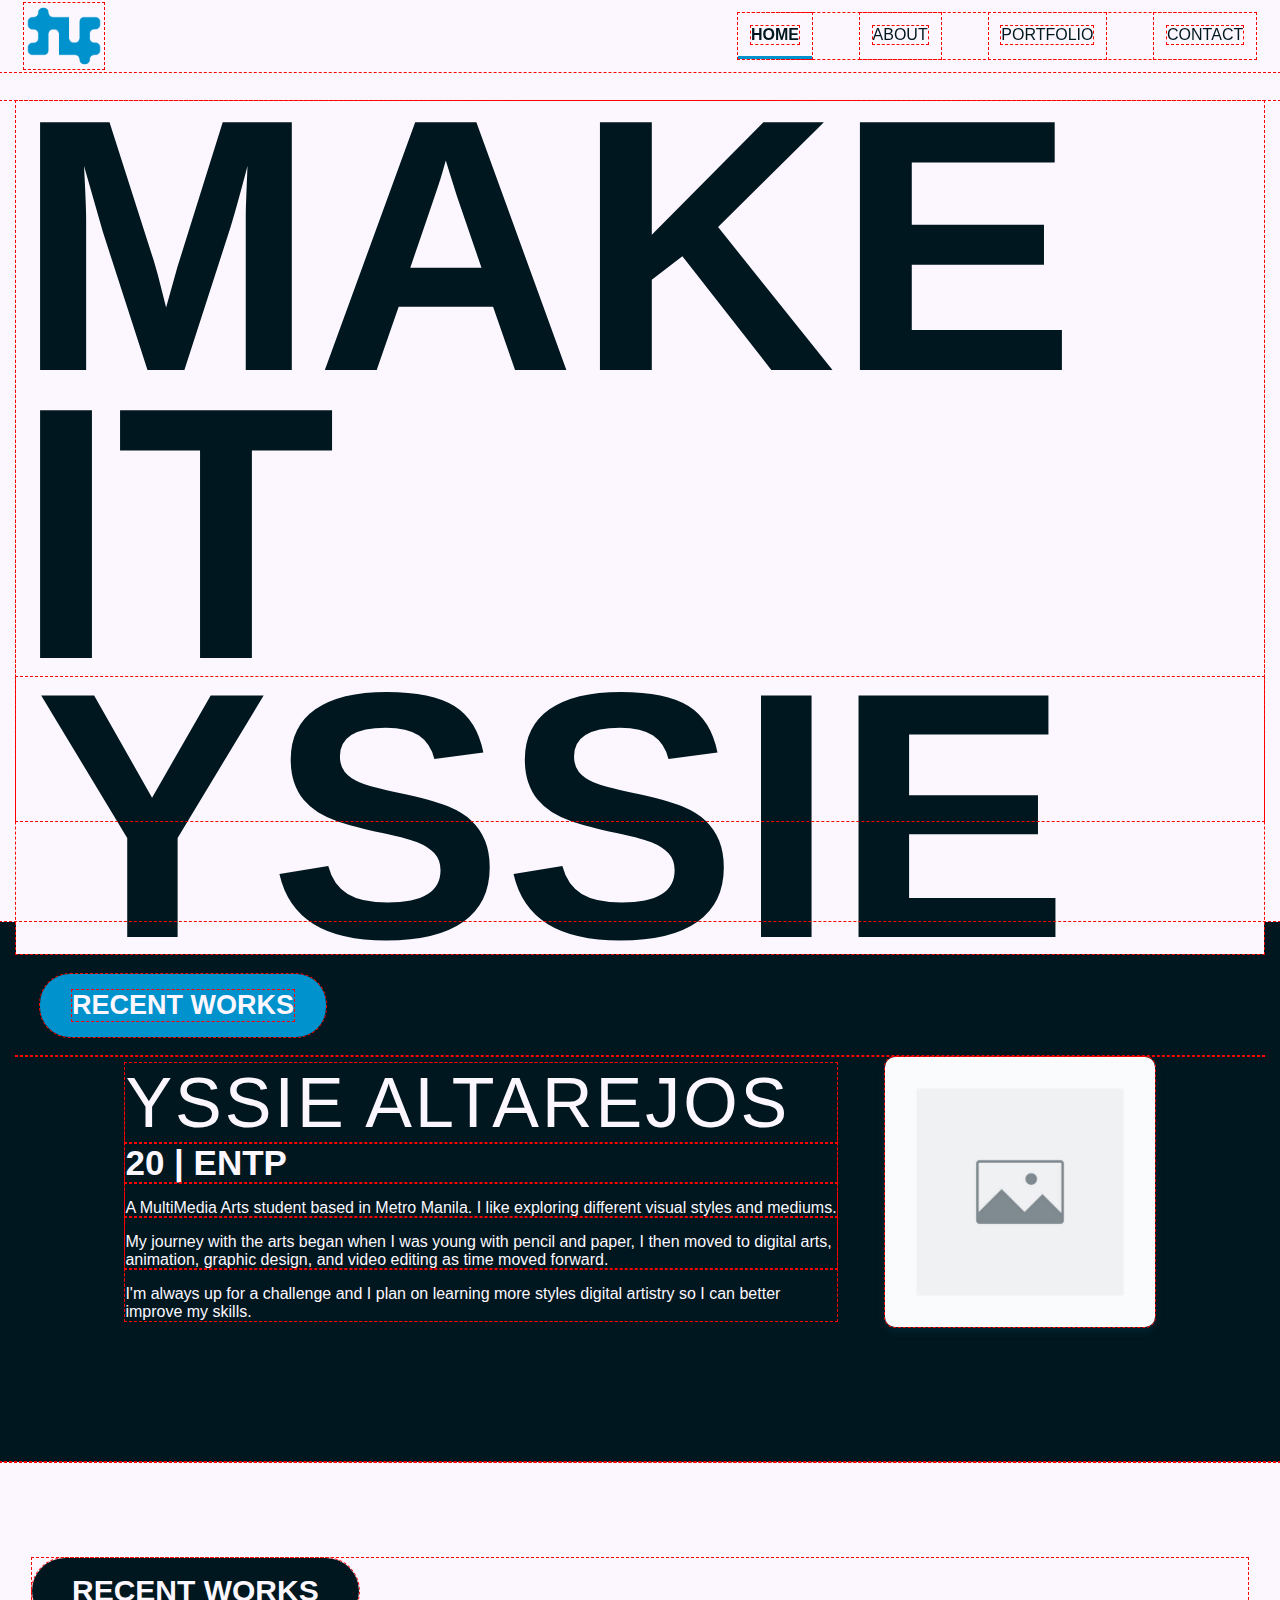
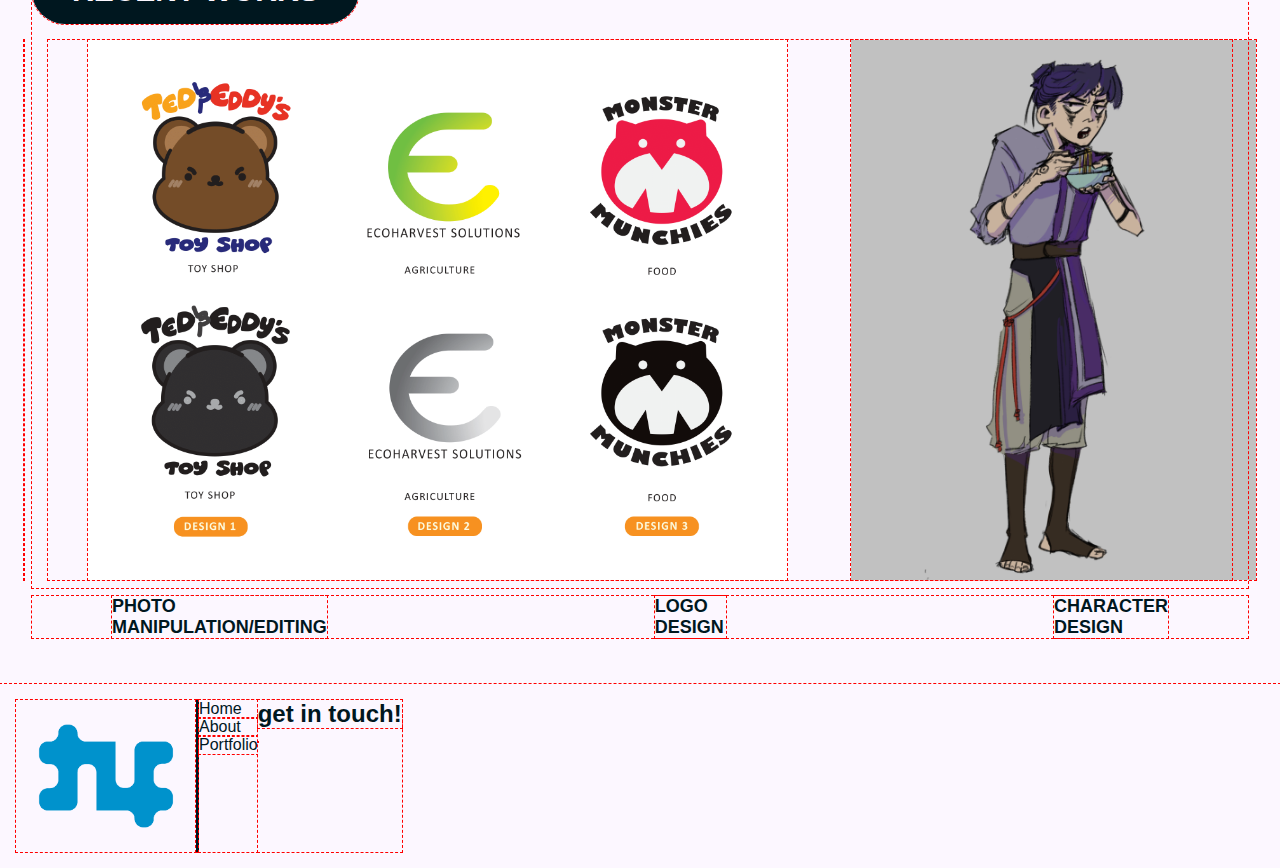
==== index.html @ 8e15fe75 "Landing Page" ====
<!DOCTYPE html>
<html lang="en">
  <head>
    <meta charset="UTF-8" />
    <meta name="viewport" content="width=device-width, initial-scale=1.0" />
    <title>Yssie</title>
    <link rel="stylesheet" href="./assets/css/style.css" />
  </head>
  <body>
    <header class="header">
      <img class="logo" src="./assets/img/logo-b-06.png" alt="" />
      <nav>
        <a class="btn active" href="">
          <p>Home</p>
        </a>
        <a class="btn" href="/pages/About/index.html">
          <p>About</p>
        </a>
        <a class="btn" href="">
          <p>Portfolio</p>
        </a>
        <a class="btn" href="#contact">
          <p>Contact</p>
        </a>
      </nav>
    </header>

    <section class="hero">
      <h1>make it</h1>
      <h2>yssie</h2>
      <a class="hbtn" href="#rworks"><p>Recent Works</p></a>
      <img src="" alt="" />
    </section>

    <section id="abtme">
      <div class="abttxt">
        <h3>YSSIE ALTAREJOS</h3>
        <h4>20 | ENTP</h4>
        <p>
          A MultiMedia Arts student based in Metro Manila. I like exploring
          different visual styles and mediums.
        </p>
        <p>
          My journey with the arts began when I was young with pencil and paper,
          I then moved to digital arts,<br />
          animation, graphic design, and video editing as time moved forward.
        </p>
        <p>
          I'm always up for a challenge and I plan on learning more styles
          digital artistry so I can better <br />
          improve my skills.
        </p>
      </div>
      <img src="./assets/img/placeholder.jpg" alt="" />
    </section>
    <section class="abtsec"></section>
    <section id="rworks">
      <h3>Recent works</h3>
      <div class="pcontainer">
        <img src="./assets/img/LE2_ALTAREJOS.jpg" alt="" />
        <img src="./assets/img/LE3_ALTAREJOS-1.png" alt="" />
        <img src="./assets/img/TSA1_ALTAREJOS.jpg" alt="" />
      </div>
      <div class="pdesc">
        <p>Photo Manipulation/Editing</p>
        <p>Logo Design</p>
        <p>Character Design</p>
      </div>
    </section>
    <section id="contact">
      <img class="clogo" src="./assets/img/logo-b-06.png" alt="" />
      <div class="seperator"></div>
      <div class="links">
        <a href="#">
          <p>Home</p>
        </a>
        <a href="./pages/About/index.html">
          <p>About</p>
        </a>
        <a href="./pages/Portfolio/index.html">
          <p>Portfolio</p>
        </a>
      </div>
      <div class="touch">
        <h2>get in touch!</h2>
        <img src="" alt="" /><img src="" alt="" />
      </div>
    </section>
  </body>
</html>
---- assets/css/style.css ----
* {
  background-color: #fcf7ff;
  margin: 0;
  padding: 0;
  box-sizing: border-box;
  color: #00171f;
  font-family: Arial, Helvetica, sans-serif;
  outline: red dashed 1px;
}

a {
  color: #00171f;
  text-decoration: none;
}

.header {
  display: flex;
  align-items: center;
  justify-content: space-between;
  padding: 2rem 1.5rem 2rem;
  height: 8dvh;
  background-color: #fcf7ffe3;
  position: fixed;
  top: 0;
  left: 0;
  right: 0;
  z-index: 1000;
}

.logo {
  width: 5rem;
  background: transparent;
}

.header nav {
  display: flex;
  justify-content: end;
  gap: 3rem;
  background: transparent;

  .btn {
    padding: 0.8rem;
    border-bottom: 2px transparent solid;
    text-transform: uppercase;
    background: transparent;

    p {
      background: transparent;
    }

    &.active {
      border-bottom: 3px #0092cc solid;
      font-weight: 700;
    }
  }
}

.hero {
  height: 80dvh;
  display: flex;
  flex-direction: column;
  margin: 6.3rem 1rem;
}

.hero h1 {
  font-size: 40dvh;
  font-weight: 800;
  line-height: 0.8;
  text-transform: uppercase;
}

.hero h2 {
  padding: 1rem 1.2rem;
  font-size: 39dvh;
  font-weight: 800;
  line-height: 0.7;
  text-transform: uppercase;
}

.hbtn {
  width: fit-content;
  padding: 1rem 2rem;
  margin: 1.2rem 1.5rem;
  background-color: #0092cc;
  border: none;
  border-radius: 30px;
  cursor: pointer;
  text-align: center;
  text-transform: uppercase;

  p {
    background: transparent;
    color: #fcf7ff;
    font-weight: 600;
    font-size: 3dvh;
  }
}

#abtme {
  height: 60dvh;
  display: flex;
  align-items: center;
  justify-content: center;
  gap: 3rem;
  padding: 2rem;
  background: #00171f;
}

.abttxt {
  display: flex;
  flex-direction: column;
  background: transparent;

  h3 {
    color: #fcf7ff;
    background: transparent;
    font-size: 70px;
    font-family:Impact, Haettenschweiler, 'Arial Narrow Bold', sans-serif;
    letter-spacing: 3px;
    font-weight: 300;
  }

  h4 {
    color: #fcf7ff;
    background: transparent;
    font-size: 35px;
  }

  p {
    color: #fcf7ff;
    background: transparent;
    padding-top: 1rem;
  }
}

#abtme img {
  width: 30dvh;
  max-width: 50dvh;
  height: auto;
  border-radius: 10px;
  box-shadow: 0 4px 8px #014a634f;
}

#rworks {
  height: 70dvh;
  margin: 6rem 2rem;
  justify-content: space-between;
  flex-direction: row;
}

#rworks h3 {
  padding: 1rem 2.5rem;
  width: fit-content;
  border-radius: 70px;
  font-size: 30px;
  text-transform: uppercase;
  align-items: center;
  border: transparent;
  background-color: #00171f;
  color: #fcf7ff;
}

.pcontainer {
  margin: 1rem;
  display: flex;
  justify-content: center;
  gap: 4rem;
  height: 60dvh;
}

.pdesc {
  padding: 0rem 5rem;
  display: flex;
  gap: 20.5rem;
  font-size: 2dvh;
  font-weight: 600;
  text-transform: uppercase;
}

#contact {
  padding: 1rem;
  display: flex;
  .seperator{
    width: 3px;
    background-color: #00171f;
  }
  .clogo {
    width: 20dvh;
    padding: 1rem;
  }
  .links {

  }
}
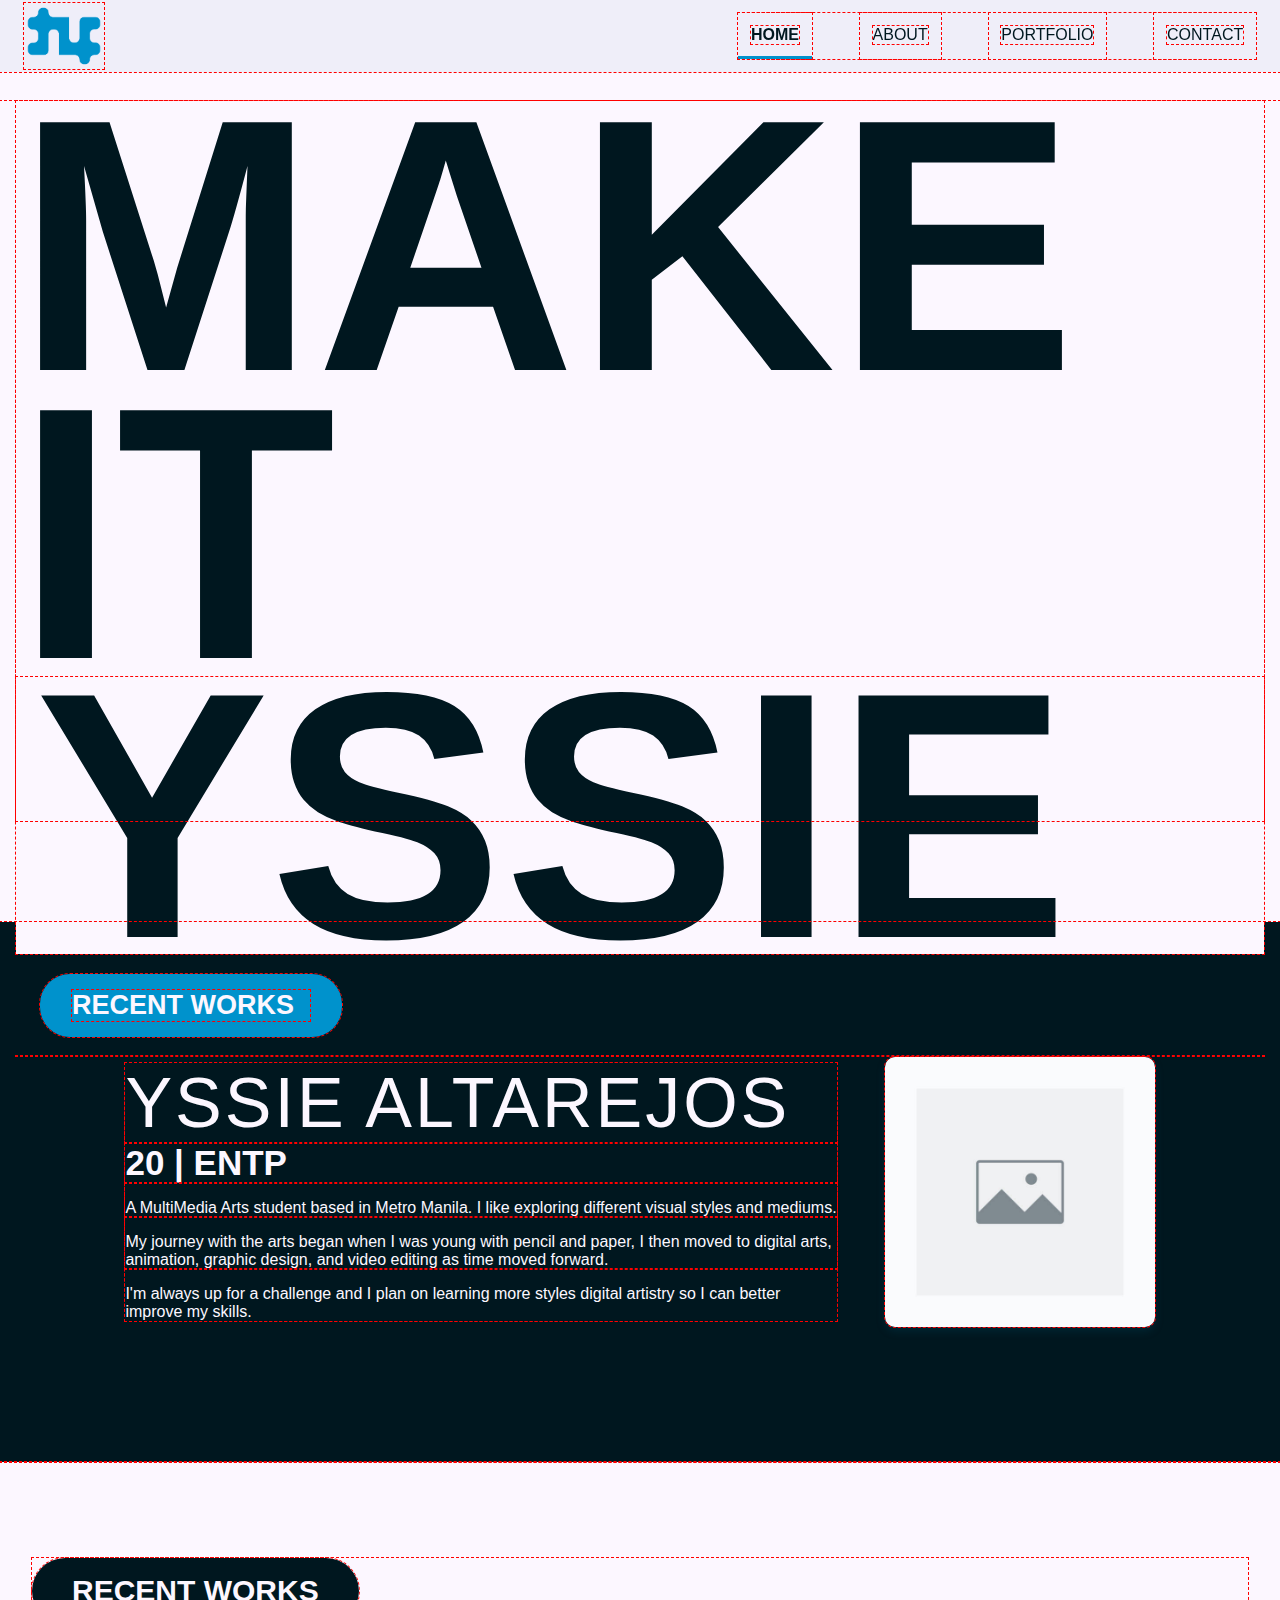
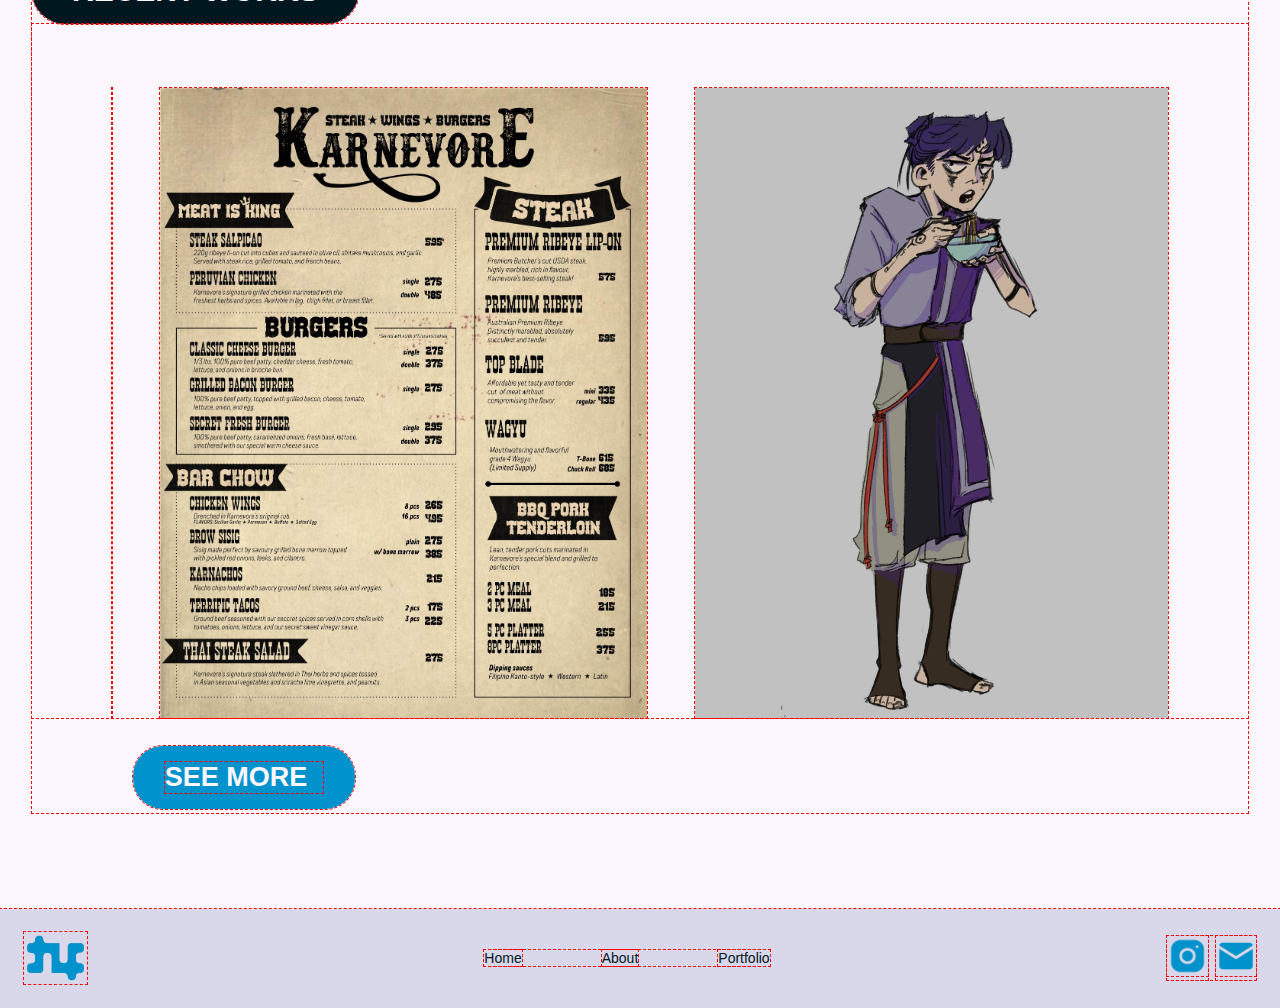
==== commit 3843adf5: "Contact update" ====
--- a/index.html
+++ b/index.html
@@ -3,7 +3,7 @@
   <head>
     <meta charset="UTF-8" />
     <meta name="viewport" content="width=device-width, initial-scale=1.0" />
-    <title>Yssie</title>
+    <title>Yssie Altarejos</title>
     <link rel="stylesheet" href="./assets/css/style.css" />
   </head>
   <body>
@@ -54,22 +54,20 @@
       <img src="./assets/img/placeholder.jpg" alt="" />
     </section>
     <section class="abtsec"></section>
+
     <section id="rworks">
       <h3>Recent works</h3>
-      <div class="pcontainer">
+      <div class="rwork-img">
         <img src="./assets/img/LE2_ALTAREJOS.jpg" alt="" />
-        <img src="./assets/img/LE3_ALTAREJOS-1.png" alt="" />
+        <img src="./assets/img/LE3_ALTAREJOS.jpg" alt="" />
         <img src="./assets/img/TSA1_ALTAREJOS.jpg" alt="" />
       </div>
-      <div class="pdesc">
-        <p>Photo Manipulation/Editing</p>
-        <p>Logo Design</p>
-        <p>Character Design</p>
-      </div>
+      <a class="pbutton" href="./pages/Portfolio/index.html"><p>See More</p></a>
     </section>
+
     <section id="contact">
       <img class="clogo" src="./assets/img/logo-b-06.png" alt="" />
-      <div class="seperator"></div>
+
       <div class="links">
         <a href="#">
           <p>Home</p>
@@ -81,9 +79,13 @@
           <p>Portfolio</p>
         </a>
       </div>
-      <div class="touch">
-        <h2>get in touch!</h2>
-        <img src="" alt="" /><img src="" alt="" />
+      <div class="socmed">
+        <a href="https://www.instagram.com/venmaer_"
+          ><img src="./assets/img/ig.png"
+        /></a>
+        <a href="mailto:yssiealtarejos@gmail.com"
+          ><img src="./assets/img/email.png"
+        /></a>
       </div>
     </section>
   </body>
--- a/assets/css/style.css
+++ b/assets/css/style.css
@@ -19,7 +19,7 @@
   justify-content: space-between;
   padding: 2rem 1.5rem 2rem;
   height: 8dvh;
-  background-color: #fcf7ffe3;
+  background-color: #efeef9f9;
   position: fixed;
   top: 0;
   left: 0;
@@ -60,24 +60,25 @@
   display: flex;
   flex-direction: column;
   margin: 6.3rem 1rem;
-}
-
-.hero h1 {
-  font-size: 40dvh;
-  font-weight: 800;
-  line-height: 0.8;
-  text-transform: uppercase;
-}
-
-.hero h2 {
-  padding: 1rem 1.2rem;
-  font-size: 39dvh;
-  font-weight: 800;
-  line-height: 0.7;
-  text-transform: uppercase;
+
+  h1 {
+    font-size: 40dvh;
+    font-weight: 800;
+    line-height: 0.8;
+    text-transform: uppercase;
+  }
+
+  h2 {
+    padding: 1rem 1.2rem;
+    font-size: 39dvh;
+    font-weight: 800;
+    line-height: 0.7;
+    text-transform: uppercase;
+  }
 }
 
 .hbtn {
+  display: flex;
   width: fit-content;
   padding: 1rem 2rem;
   margin: 1.2rem 1.5rem;
@@ -89,6 +90,7 @@
   text-transform: uppercase;
 
   p {
+    padding-right: 1rem;
     background: transparent;
     color: #fcf7ff;
     font-weight: 600;
@@ -115,7 +117,7 @@
     color: #fcf7ff;
     background: transparent;
     font-size: 70px;
-    font-family:Impact, Haettenschweiler, 'Arial Narrow Bold', sans-serif;
+    font-family: Impact, Haettenschweiler, "Arial Narrow Bold", sans-serif;
     letter-spacing: 3px;
     font-weight: 300;
   }
@@ -142,53 +144,93 @@
 }
 
 #rworks {
-  height: 70dvh;
+  height: 95dvh;
   margin: 6rem 2rem;
+
+  h3 {
+    padding: 1rem 2.5rem;
+    width: fit-content;
+    border-radius: 70px;
+    font-size: 30px;
+    text-transform: uppercase;
+    align-items: center;
+    border: transparent;
+    background-color: #00171f;
+    color: #fcf7ff;
+  }
+
+  .pbutton {
+    display: flex;
+    width: fit-content;
+    padding: 1rem 2rem;
+    margin: 1.8rem 6.3rem;
+    background-color: #0092cc;
+    border: none;
+    border-radius: 30px;
+    cursor: pointer;
+    text-align: center;
+    text-transform: uppercase;
+
+    p {
+      padding-right: 1rem;
+      background: transparent;
+      color: #fcf7ff;
+      font-weight: 600;
+      font-size: 3dvh;
+    }
+  }
+}
+
+.rwork-img {
+  padding-top: 4rem;
+  display: flex;
+  justify-content: center;
+  align-items: center;
+  gap: 3rem;
+
+  img {
+    height: 70dvh;
+  }
+}
+
+#contact {
+  height: 11dvh;
+  padding: 1.5rem;
+  display: flex;
   justify-content: space-between;
-  flex-direction: row;
-}
-
-#rworks h3 {
-  padding: 1rem 2.5rem;
-  width: fit-content;
-  border-radius: 70px;
-  font-size: 30px;
-  text-transform: uppercase;
-  align-items: center;
-  border: transparent;
-  background-color: #00171f;
-  color: #fcf7ff;
-}
-
-.pcontainer {
-  margin: 1rem;
-  display: flex;
-  justify-content: center;
-  gap: 4rem;
-  height: 60dvh;
-}
-
-.pdesc {
-  padding: 0rem 5rem;
-  display: flex;
-  gap: 20.5rem;
-  font-size: 2dvh;
-  font-weight: 600;
-  text-transform: uppercase;
-}
-
-#contact {
-  padding: 1rem;
-  display: flex;
-  .seperator{
-    width: 3px;
-    background-color: #00171f;
-  }
+  align-items: center;
+  background-color: #d9d7ea;
+  
   .clogo {
-    width: 20dvh;
-    padding: 1rem;
+    width: 7dvh;
+    height: auto;
+    background: transparent;
+  }
+
+  .socmed {
+    background: transparent;
+    display: flex;
+    gap: .5rem;
+    a{
+      background: transparent;
+      img {
+        background: transparent;
+        width: 4.5dvh;
+      }
+    }
   }
   .links {
-
-  }
-}+    display: flex;
+    gap: 5rem;
+    background: transparent;
+    
+    a{
+      background: transparent;
+      p {
+        background: transparent;
+        font-size: 14px;
+        color: #00171f;
+      }
+    }
+  }
+}
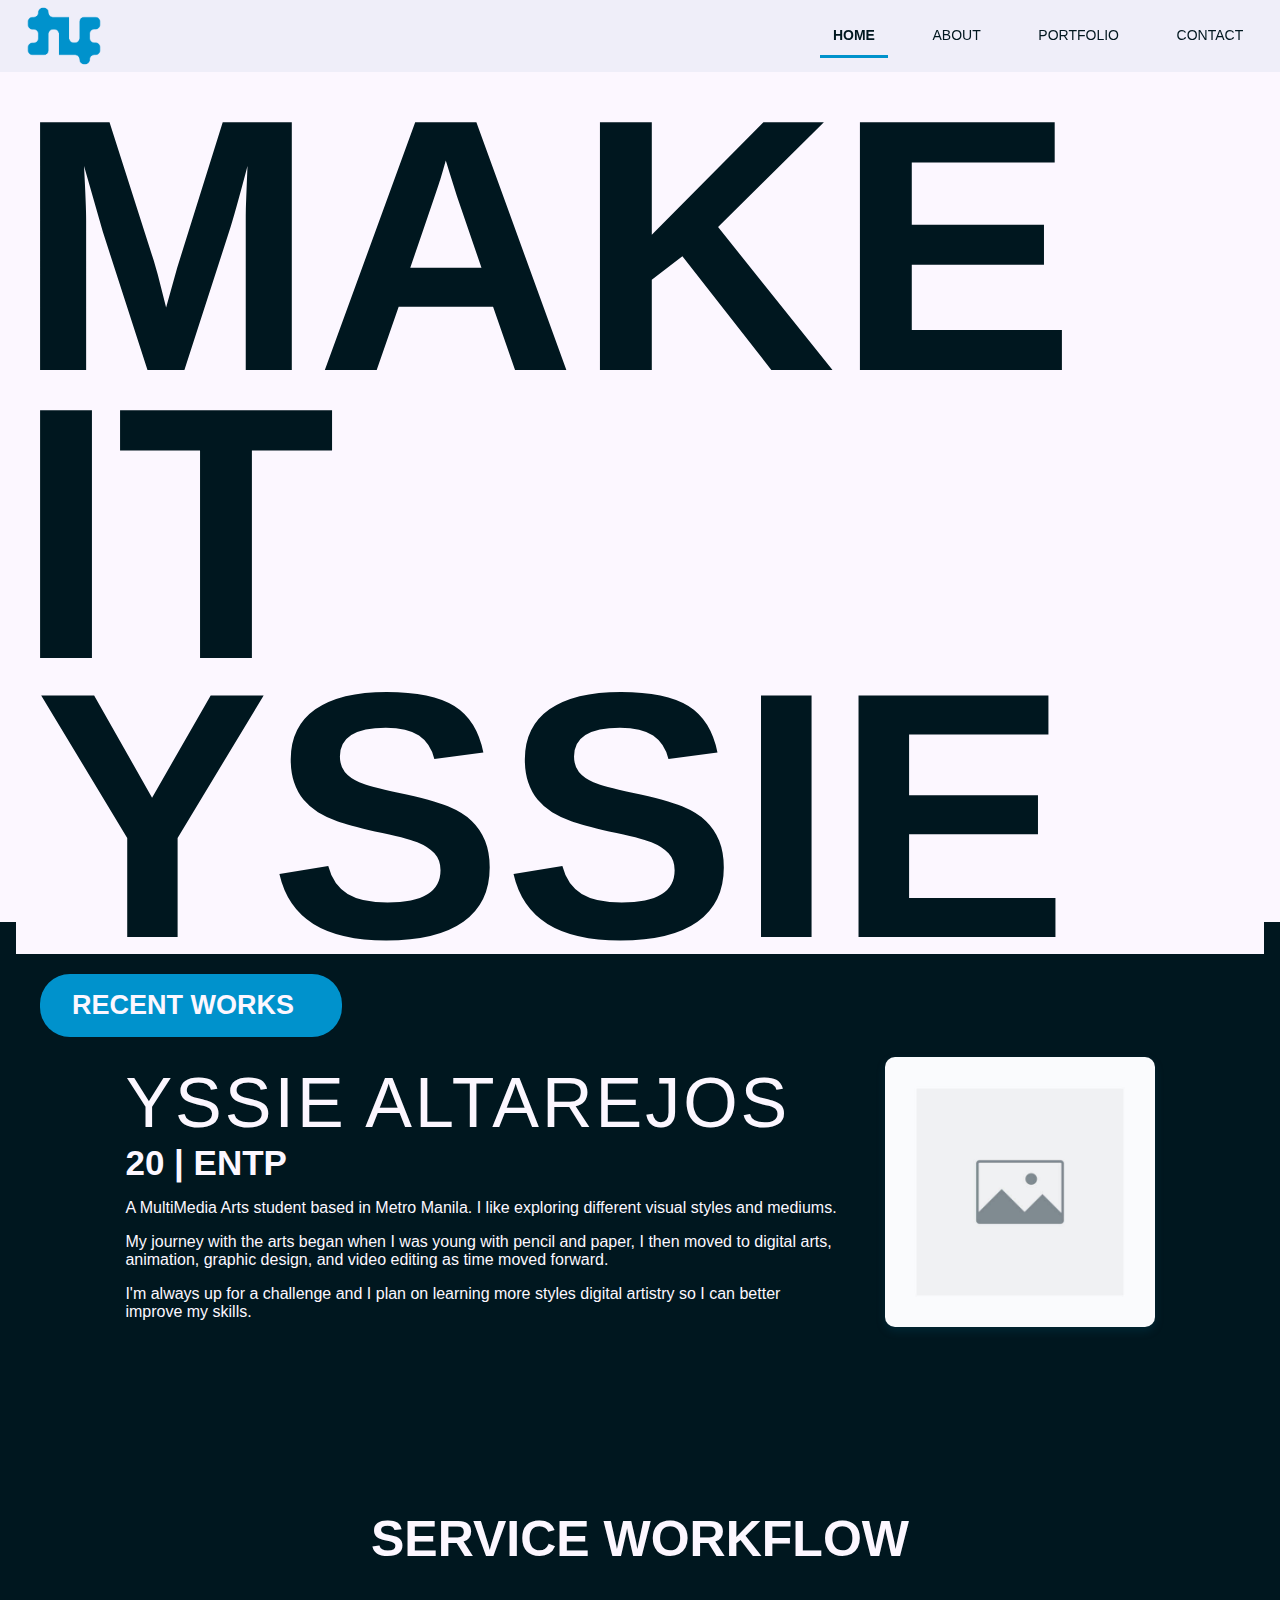
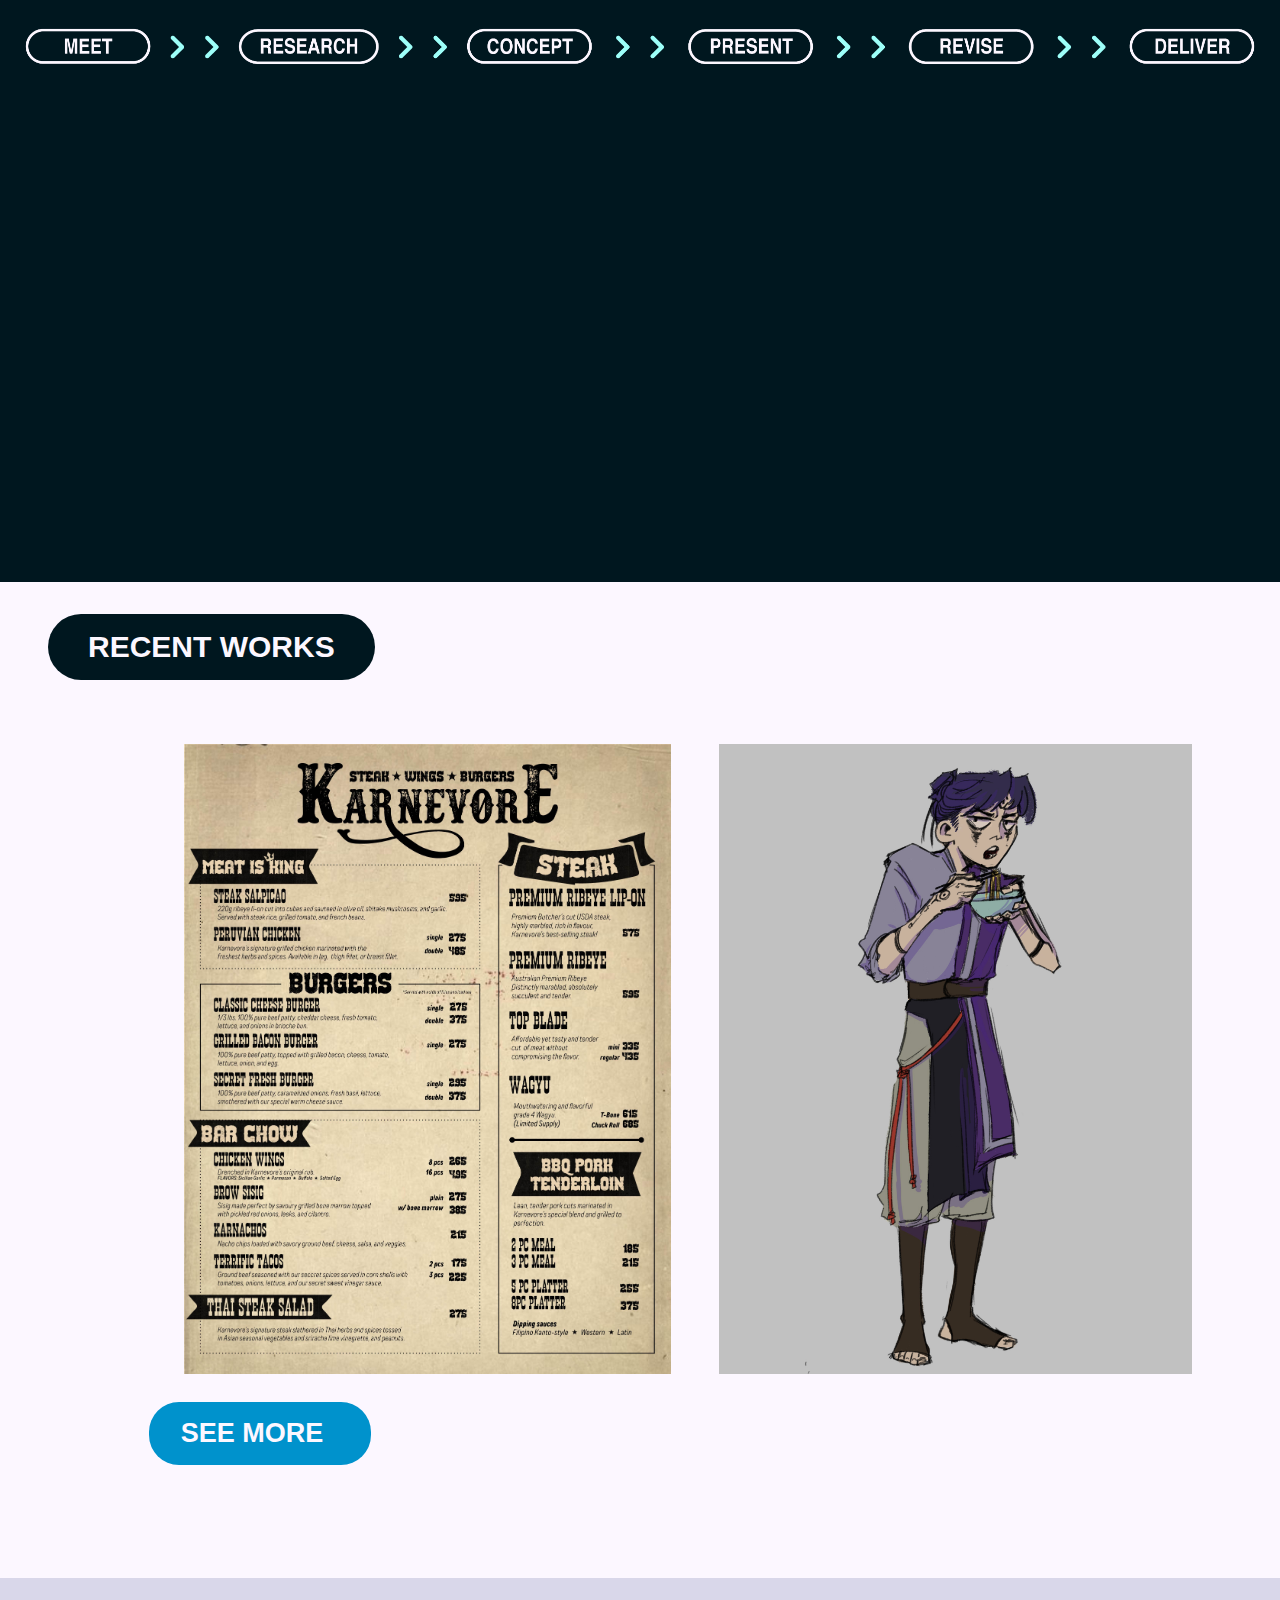
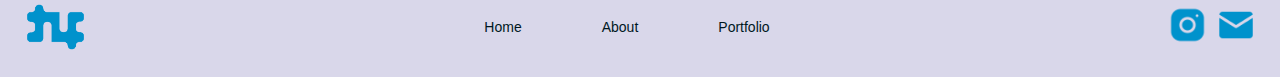
==== commit 61b444f5: "ùpdate 10-15-24" ====
--- a/index.html
+++ b/index.html
@@ -55,6 +55,11 @@
     </section>
     <section class="abtsec"></section>
 
+    <section class="flow">
+      <h2>service workflow</h2>
+      <img src="./assets/img/flow.png" alt="">
+    </section>
+
     <section id="rworks">
       <h3>Recent works</h3>
       <div class="rwork-img">
--- a/assets/css/style.css
+++ b/assets/css/style.css
@@ -5,7 +5,6 @@
   box-sizing: border-box;
   color: #00171f;
   font-family: Arial, Helvetica, sans-serif;
-  outline: red dashed 1px;
 }
 
 a {
@@ -35,7 +34,7 @@
 .header nav {
   display: flex;
   justify-content: end;
-  gap: 3rem;
+  gap: 2rem;
   background: transparent;
 
   .btn {
@@ -46,6 +45,7 @@
 
     p {
       background: transparent;
+      font-size: 14px;
     }
 
     &.active {
@@ -142,10 +142,33 @@
   border-radius: 10px;
   box-shadow: 0 4px 8px #014a634f;
 }
+ 
+.flow {
+  padding-top: 3rem;
+  display: flex;
+  flex-direction: column;
+  align-items: center;
+  height: 80dvh;
+  background-color: #00171f;
+  h2 {
+    font-size: 50px;
+    text-transform: uppercase;
+    color: #fcf7ff;
+    background-color: transparent;
+  }
+
+  img {
+    width: 150dvh;
+    justify-content: center;
+    background: transparent;
+  }
+}
 
 #rworks {
-  height: 95dvh;
-  margin: 6rem 2rem;
+  height: 100dvh;
+  margin-top: 2rem;
+  margin-left: 3rem;
+  margin-bottom: 4rem;
 
   h3 {
     padding: 1rem 2.5rem;
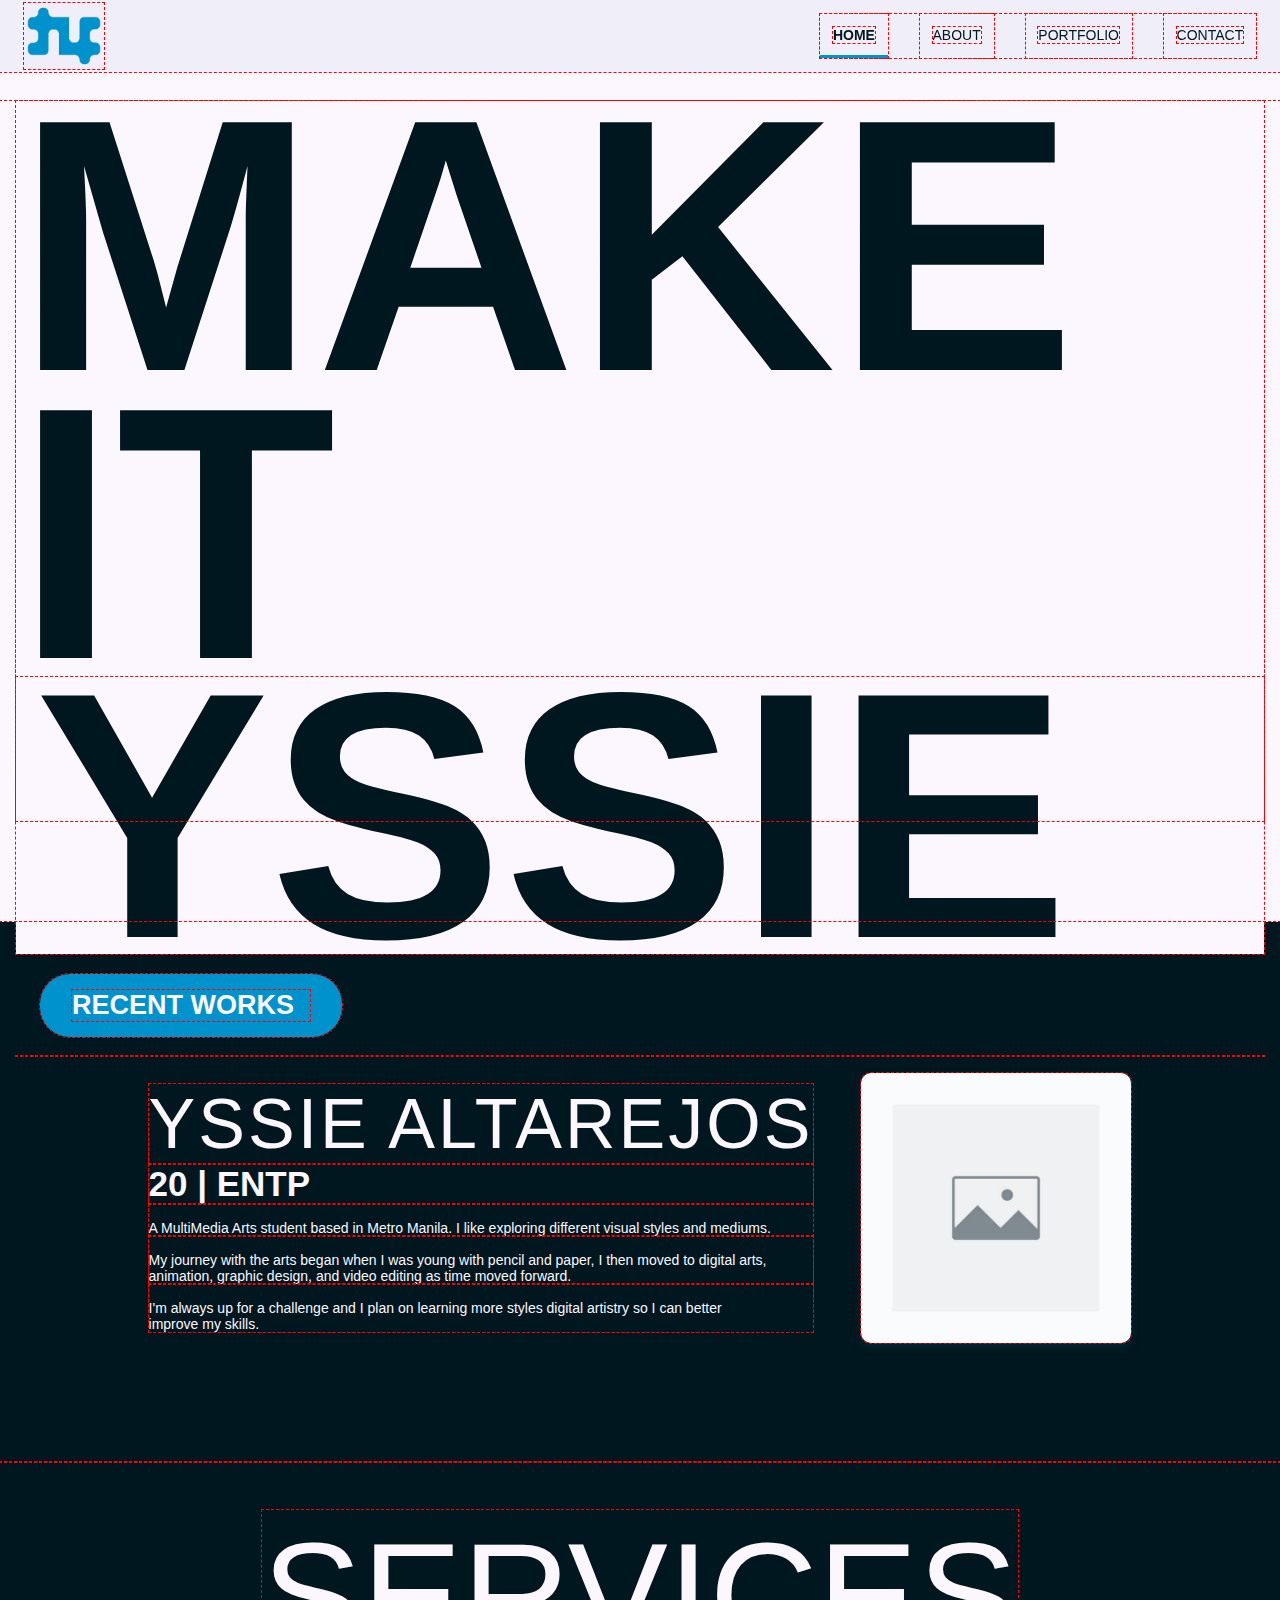
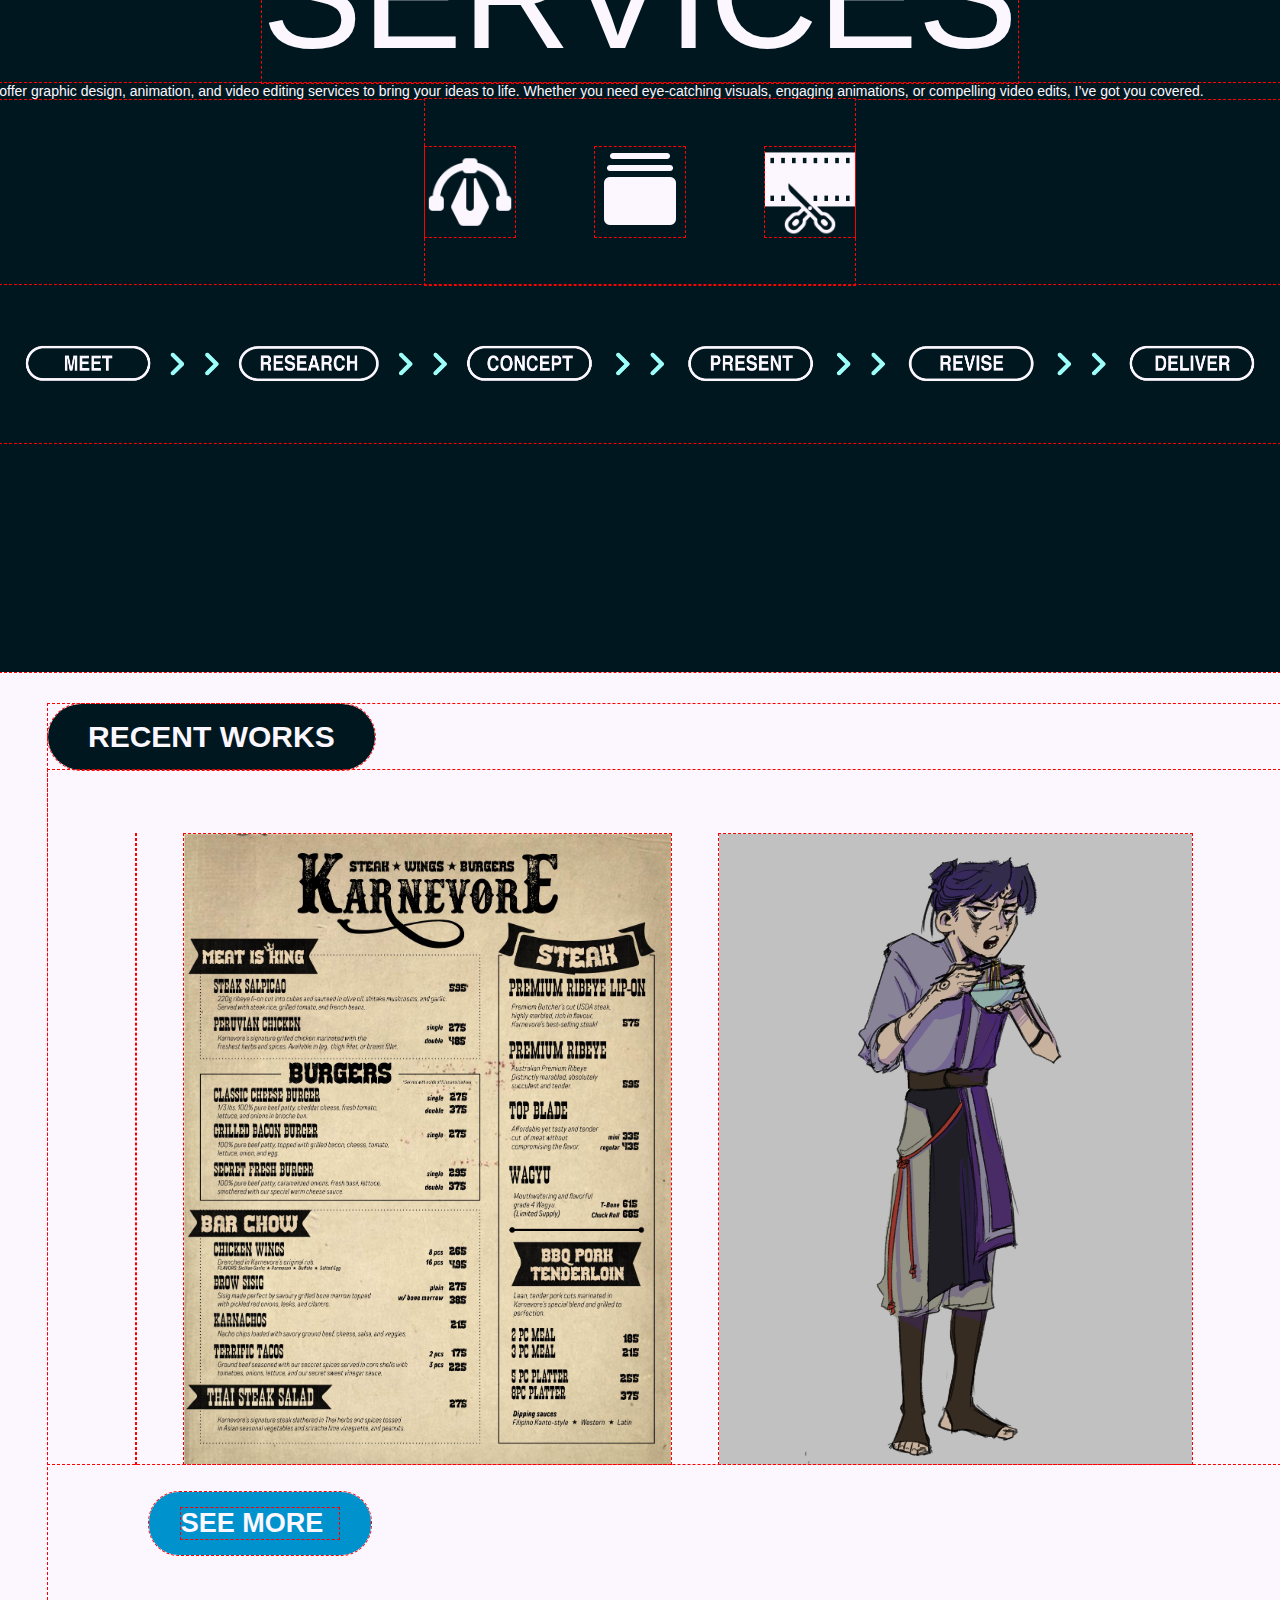
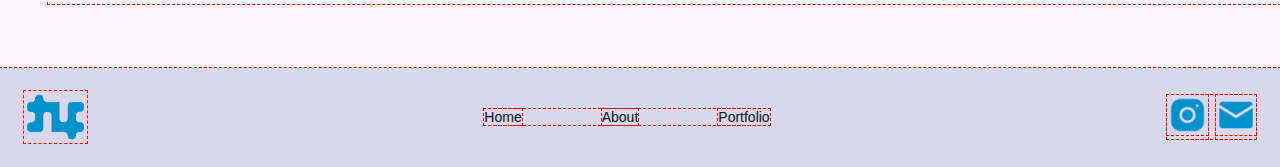
==== commit 8f1f6446: "80%" ====
--- a/index.html
+++ b/index.html
@@ -10,13 +10,13 @@
     <header class="header">
       <img class="logo" src="./assets/img/logo-b-06.png" alt="" />
       <nav>
-        <a class="btn active" href="">
+        <a class="btn active" href="#">
           <p>Home</p>
         </a>
-        <a class="btn" href="/pages/About/index.html">
+        <a class="btn" href="./pages/About/index.html">
           <p>About</p>
         </a>
-        <a class="btn" href="">
+        <a class="btn" href="./pages/Portfolio/index.html">
           <p>Portfolio</p>
         </a>
         <a class="btn" href="#contact">
@@ -56,8 +56,16 @@
     <section class="abtsec"></section>
 
     <section class="flow">
-      <h2>service workflow</h2>
-      <img src="./assets/img/flow.png" alt="">
+      <h2>services</h2>
+      <div class="pcontainer">
+        <p>I can offer graphic design, animation, and video editing services to bring your ideas to life. Whether you need eye-catching visuals, engaging animations, or compelling video edits, I’ve got you covered.</p>
+      </div>
+      <div class="services">
+        <img src="./assets/img/gdes.png" alt="" />
+        <img src="./assets/img/anim.png" alt="" />
+        <img src="./assets/img/videdit.png" alt="" />
+      </div>
+      <img src="./assets/img/flow.png" alt="" />
     </section>
 
     <section id="rworks">
@@ -74,7 +82,7 @@
       <img class="clogo" src="./assets/img/logo-b-06.png" alt="" />
 
       <div class="links">
-        <a href="#">
+        <a href="./index.html">
           <p>Home</p>
         </a>
         <a href="./pages/About/index.html">
--- a/assets/css/style.css
+++ b/assets/css/style.css
@@ -5,6 +5,7 @@
   box-sizing: border-box;
   color: #00171f;
   font-family: Arial, Helvetica, sans-serif;
+  outline: red 1px dashed;
 }
 
 a {
@@ -104,7 +105,7 @@
   align-items: center;
   justify-content: center;
   gap: 3rem;
-  padding: 2rem;
+  padding-top: 2rem;
   background: #00171f;
 }
 
@@ -132,6 +133,7 @@
     color: #fcf7ff;
     background: transparent;
     padding-top: 1rem;
+    font-size: 14px;
   }
 }
 
@@ -142,25 +144,55 @@
   border-radius: 10px;
   box-shadow: 0 4px 8px #014a634f;
 }
- 
+
 .flow {
   padding-top: 3rem;
   display: flex;
   flex-direction: column;
   align-items: center;
-  height: 80dvh;
+  height: 90dvh;
   background-color: #00171f;
   h2 {
-    font-size: 50px;
     text-transform: uppercase;
     color: #fcf7ff;
     background-color: transparent;
+    font-family: Impact, Haettenschweiler, "Arial Narrow Bold", sans-serif;
+    font-weight: 400;
+    font-size: 150px;
   }
 
   img {
     width: 150dvh;
     justify-content: center;
     background: transparent;
+  }
+}
+
+.pcontainer {
+  width: 150dvh;
+  background: transparent;
+  color: #fcf7ff;
+  overflow-wrap: break-word;
+
+  p {
+    background: transparent;
+    color: #fcf7ff;
+    font-size: 14px;
+  }
+}
+
+.services {
+  padding-top: 3rem;
+  padding-bottom: 3rem;
+  background: #00171f;
+  display: flex;
+  justify-content: center;
+  align-items: center;
+  gap: 5rem;
+
+  img {
+    height: 10dvh;
+    width: auto;
   }
 }
 
@@ -223,7 +255,7 @@
   justify-content: space-between;
   align-items: center;
   background-color: #d9d7ea;
-  
+
   .clogo {
     width: 7dvh;
     height: auto;
@@ -233,8 +265,8 @@
   .socmed {
     background: transparent;
     display: flex;
-    gap: .5rem;
-    a{
+    gap: 0.5rem;
+    a {
       background: transparent;
       img {
         background: transparent;
@@ -246,8 +278,8 @@
     display: flex;
     gap: 5rem;
     background: transparent;
-    
-    a{
+
+    a {
       background: transparent;
       p {
         background: transparent;
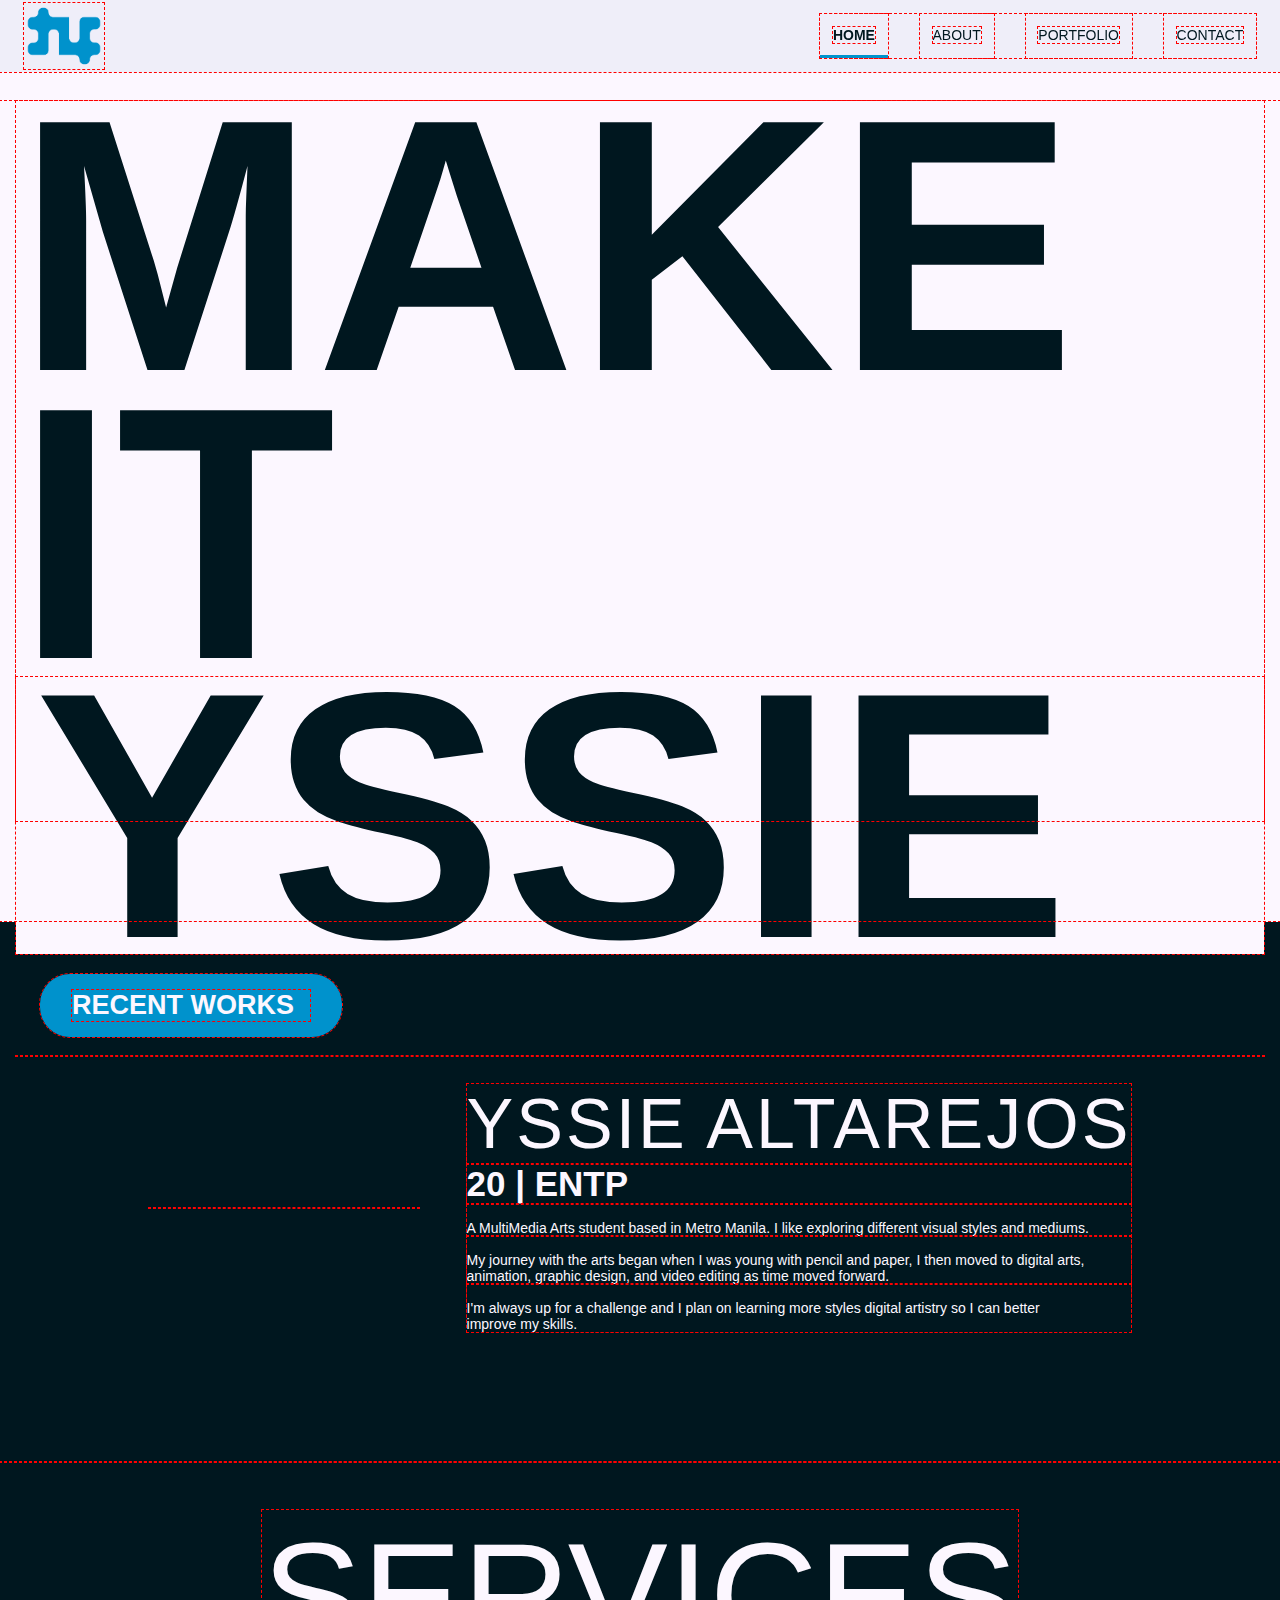
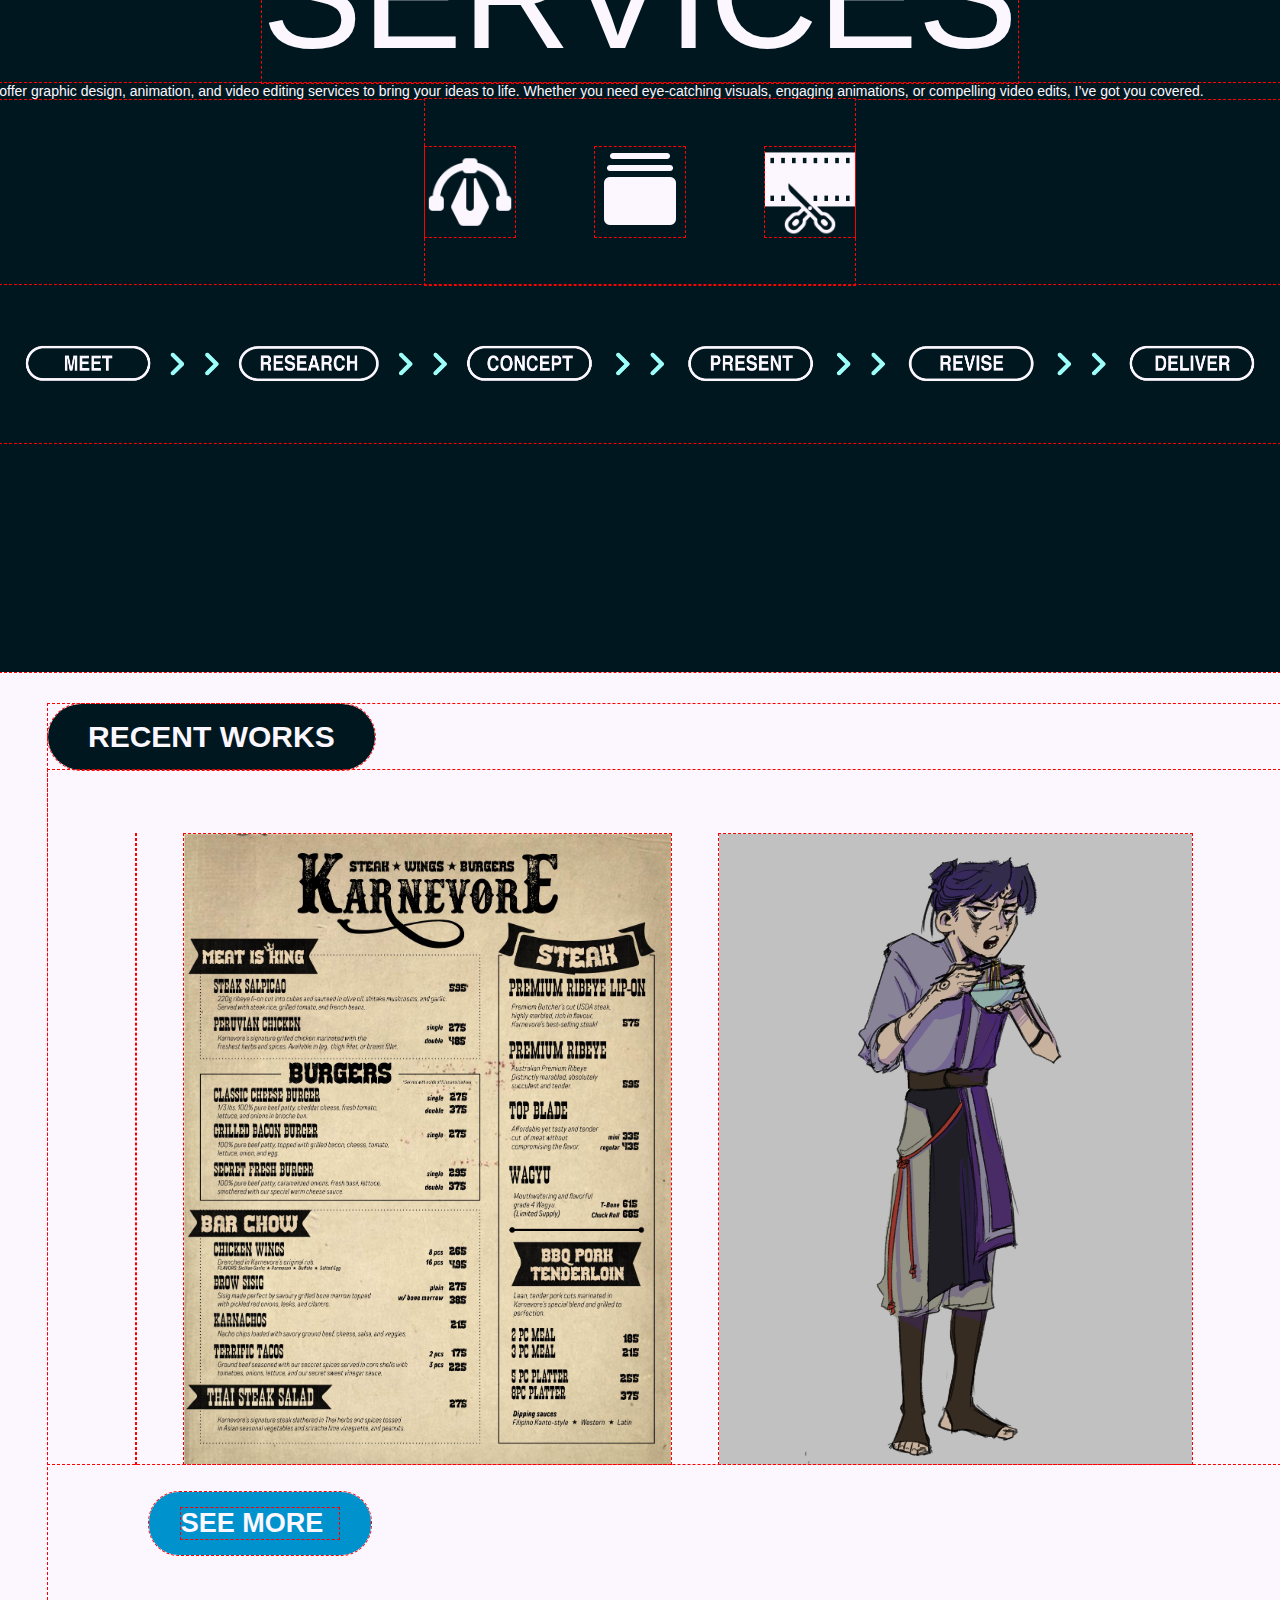
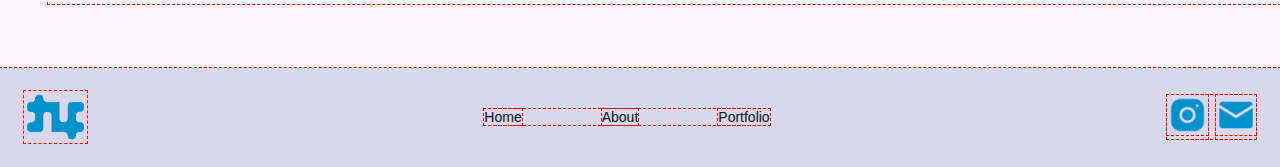
==== commit 4e483281: "94" ====
--- a/index.html
+++ b/index.html
@@ -33,6 +33,7 @@
     </section>
 
     <section id="abtme">
+      <img src="./assets/img/me-01.png" alt="" />
       <div class="abttxt">
         <h3>YSSIE ALTAREJOS</h3>
         <h4>20 | ENTP</h4>
@@ -51,21 +52,24 @@
           improve my skills.
         </p>
       </div>
-      <img src="./assets/img/placeholder.jpg" alt="" />
     </section>
     <section class="abtsec"></section>
 
     <section class="flow">
       <h2>services</h2>
       <div class="pcontainer">
-        <p>I can offer graphic design, animation, and video editing services to bring your ideas to life. Whether you need eye-catching visuals, engaging animations, or compelling video edits, I’ve got you covered.</p>
+        <p>
+          I can offer graphic design, animation, and video editing services to
+          bring your ideas to life. Whether you need eye-catching visuals,
+          engaging animations, or compelling video edits, I’ve got you covered.
+        </p>
       </div>
       <div class="services">
         <img src="./assets/img/gdes.png" alt="" />
         <img src="./assets/img/anim.png" alt="" />
         <img src="./assets/img/videdit.png" alt="" />
       </div>
-      <img src="./assets/img/flow.png" alt="" />
+      <img src="./assets/img/flow.png" alt="" />;
     </section>
 
     <section id="rworks">
@@ -93,7 +97,7 @@
         </a>
       </div>
       <div class="socmed">
-        <a href="https://www.instagram.com/venmaer_"
+        <a target="_blank" href="https://www.instagram.com/venmaer_"
           ><img src="./assets/img/ig.png"
         /></a>
         <a href="mailto:yssiealtarejos@gmail.com"
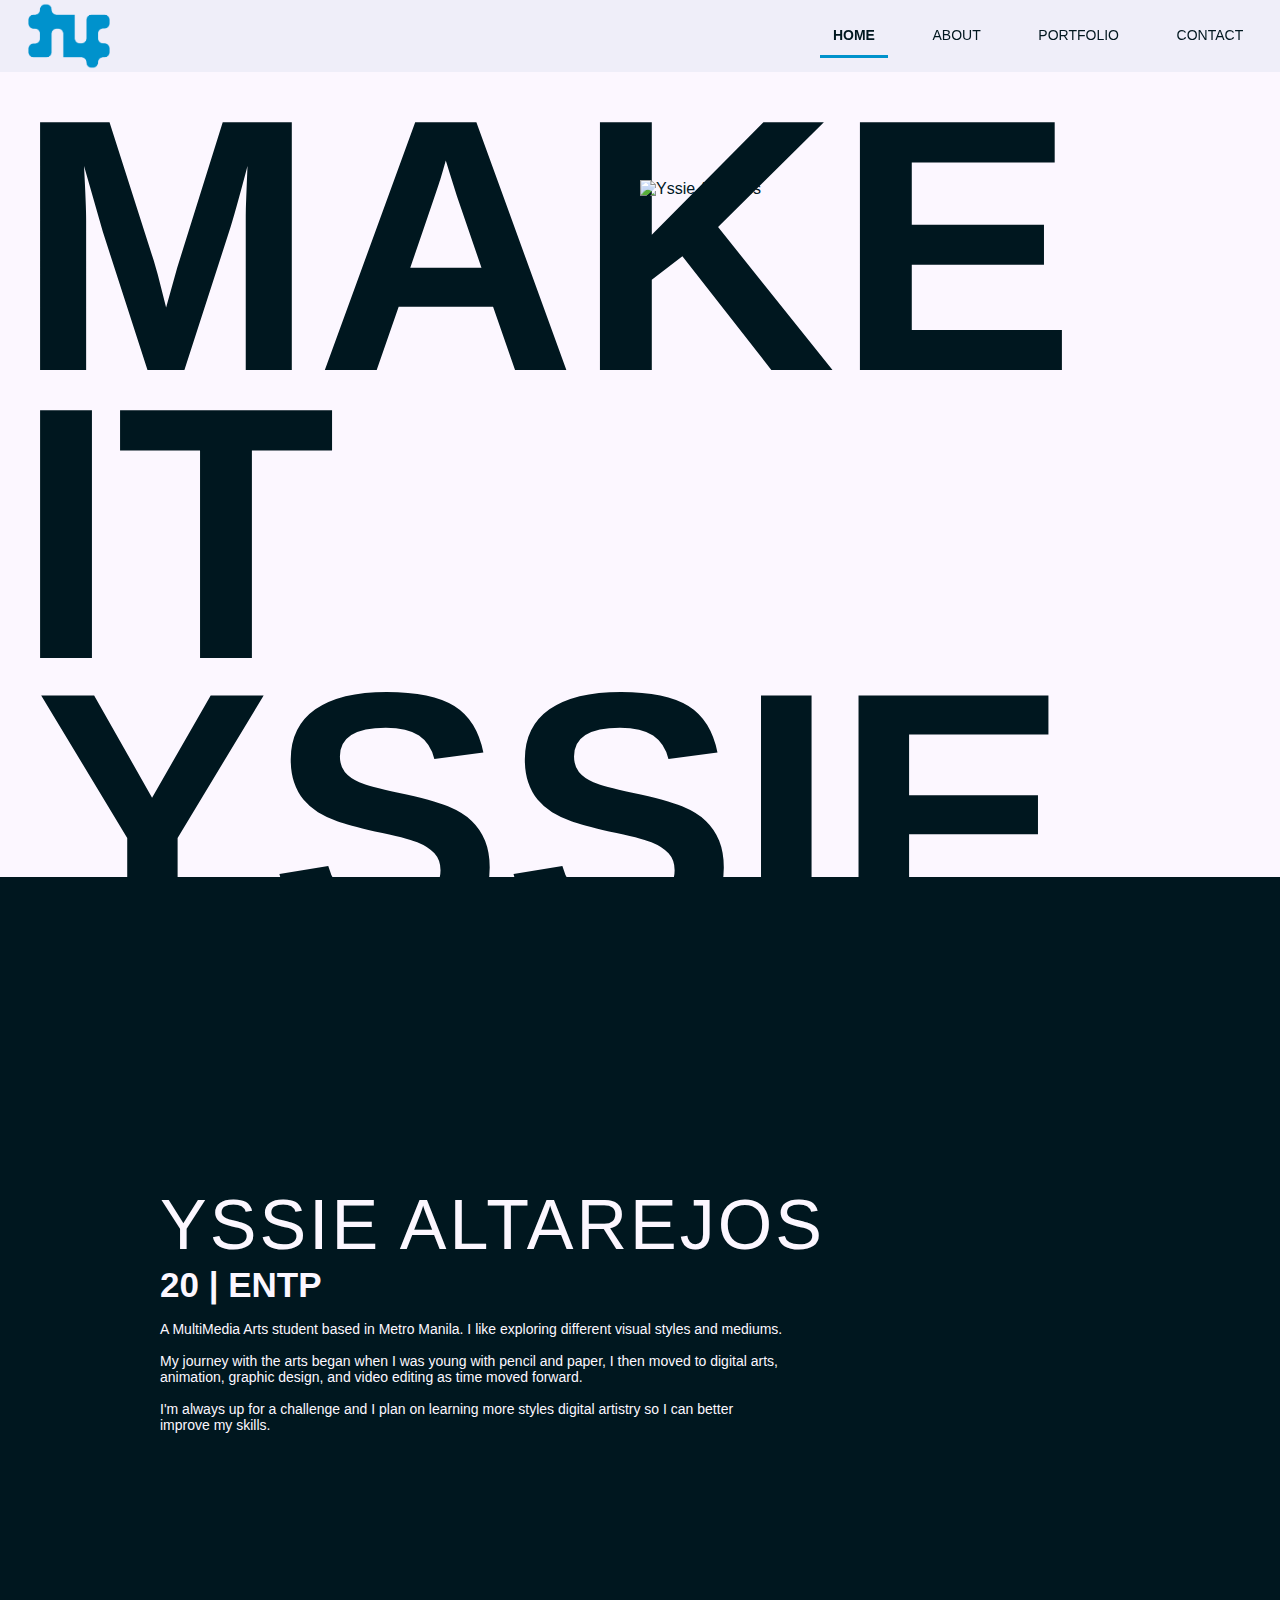
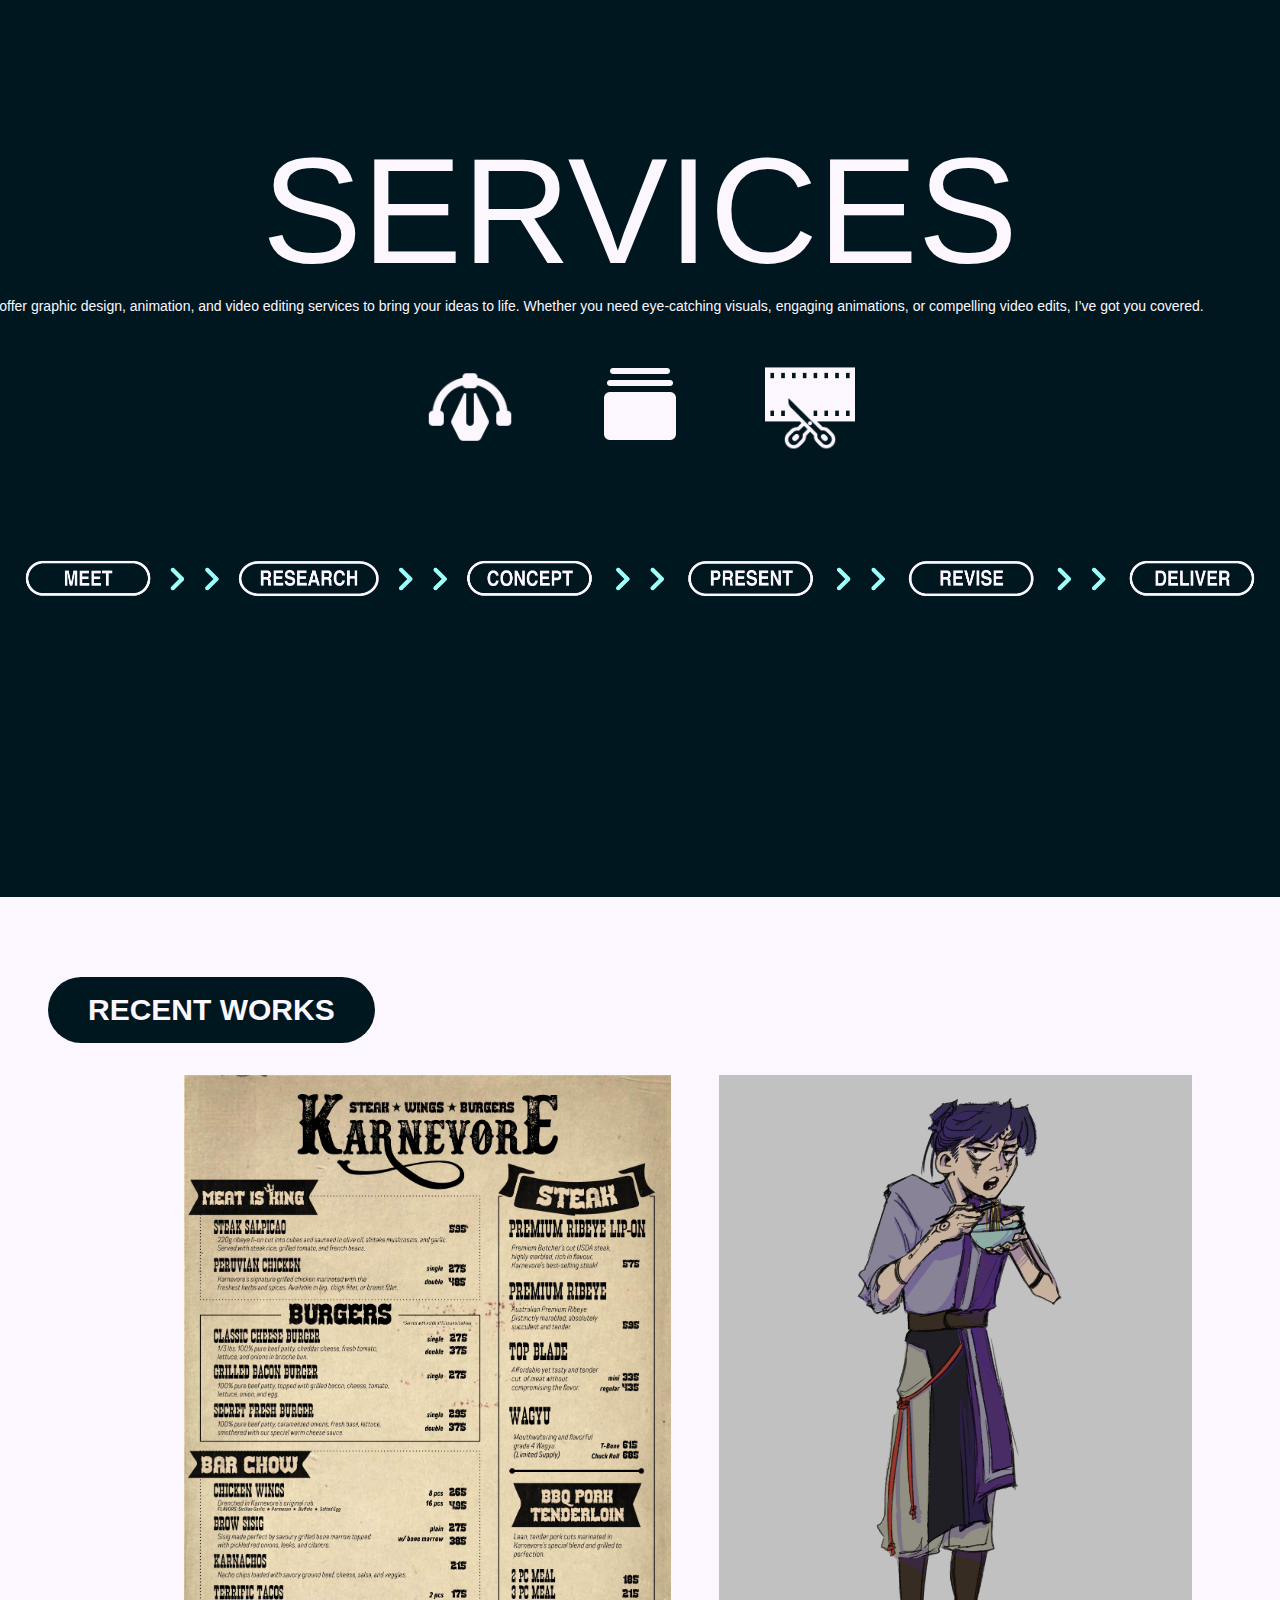
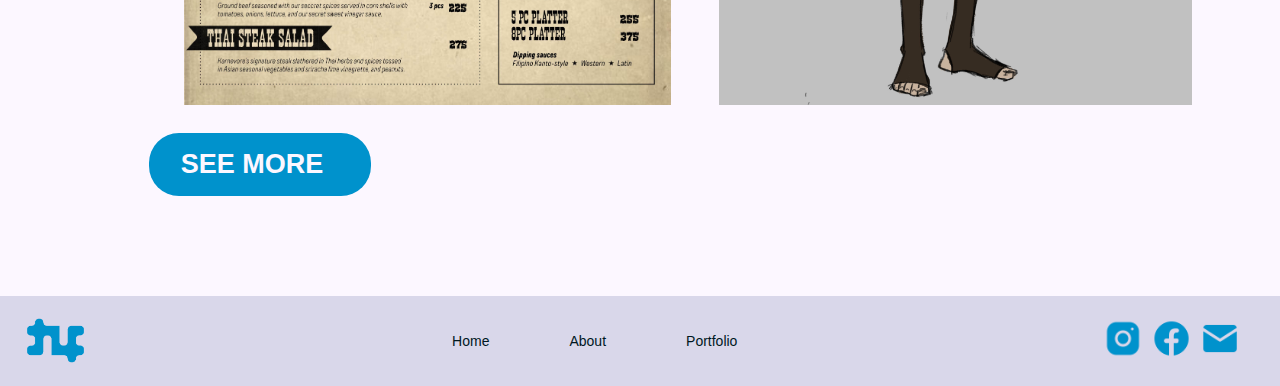
==== commit 730af850: "98%" ====
--- a/index.html
+++ b/index.html
@@ -31,9 +31,8 @@
       <a class="hbtn" href="#rworks"><p>Recent Works</p></a>
       <img src="" alt="" />
     </section>
-
+    <img class="between-image" src="./assets/img/me6-01.png" alt="Yssie Altarejos"  />
     <section id="abtme">
-      <img src="./assets/img/me-01.png" alt="" />
       <div class="abttxt">
         <h3>YSSIE ALTAREJOS</h3>
         <h4>20 | ENTP</h4>
@@ -53,7 +52,6 @@
         </p>
       </div>
     </section>
-    <section class="abtsec"></section>
 
     <section class="flow">
       <h2>services</h2>
@@ -100,6 +98,9 @@
         <a target="_blank" href="https://www.instagram.com/venmaer_"
           ><img src="./assets/img/ig.png"
         /></a>
+        <a target="_blank" href="https://www.facebook.com/profile.php?id=100071652847742"
+          ><img src="./assets/img/fb.png"
+        /></a>
         <a href="mailto:yssiealtarejos@gmail.com"
           ><img src="./assets/img/email.png"
         /></a>
--- a/assets/css/style.css
+++ b/assets/css/style.css
@@ -5,7 +5,6 @@
   box-sizing: border-box;
   color: #00171f;
   font-family: Arial, Helvetica, sans-serif;
-  outline: red 1px dashed;
 }
 
 a {
@@ -28,7 +27,7 @@
 }
 
 .logo {
-  width: 5rem;
+  width: 10dvh;
   background: transparent;
 }
 
@@ -56,11 +55,27 @@
   }
 }
 
+body {
+  width: 100dvw;
+  overflow-x: hidden;
+}
+
+.between-image {
+  position: absolute;
+  left: 50%;
+  top: 20%;
+  z-index: 2;
+  width: 90dvw;
+  background: transparent;
+}
+
 .hero {
-  height: 80dvh;
+  height: 75dvh;
   display: flex;
   flex-direction: column;
+  justify-items: flex-end;
   margin: 6.3rem 1rem;
+  position: relative;
 
   h1 {
     font-size: 40dvh;
@@ -100,19 +115,22 @@
 }
 
 #abtme {
-  height: 60dvh;
-  display: flex;
-  align-items: center;
-  justify-content: center;
+  height: 80dvh;
+  display: flex;
+  align-items: center;
+  justify-content: start;
   gap: 3rem;
-  padding-top: 2rem;
+  padding-top: 4rem;
+  padding-left: 10rem;
   background: #00171f;
+  position: relative;
 }
 
 .abttxt {
   display: flex;
   flex-direction: column;
   background: transparent;
+  padding-top: 5rem;
 
   h3 {
     color: #fcf7ff;
@@ -137,20 +155,12 @@
   }
 }
 
-#abtme img {
-  width: 30dvh;
-  max-width: 50dvh;
-  height: auto;
-  border-radius: 10px;
-  box-shadow: 0 4px 8px #014a634f;
-}
-
 .flow {
-  padding-top: 3rem;
+  padding-top: 8rem;
   display: flex;
   flex-direction: column;
   align-items: center;
-  height: 90dvh;
+  height: 100dvh;
   background-color: #00171f;
   h2 {
     text-transform: uppercase;
@@ -197,8 +207,8 @@
 }
 
 #rworks {
-  height: 100dvh;
-  margin-top: 2rem;
+  height: 95dvh;
+  margin-top: 5rem;
   margin-left: 3rem;
   margin-bottom: 4rem;
 
@@ -237,7 +247,7 @@
 }
 
 .rwork-img {
-  padding-top: 4rem;
+  padding-top: 2rem;
   display: flex;
   justify-content: center;
   align-items: center;
@@ -249,7 +259,7 @@
 }
 
 #contact {
-  height: 11dvh;
+  height: 10dvh;
   padding: 1.5rem;
   display: flex;
   justify-content: space-between;
@@ -266,6 +276,7 @@
     background: transparent;
     display: flex;
     gap: 0.5rem;
+    padding-right: 1rem;
     a {
       background: transparent;
       img {
